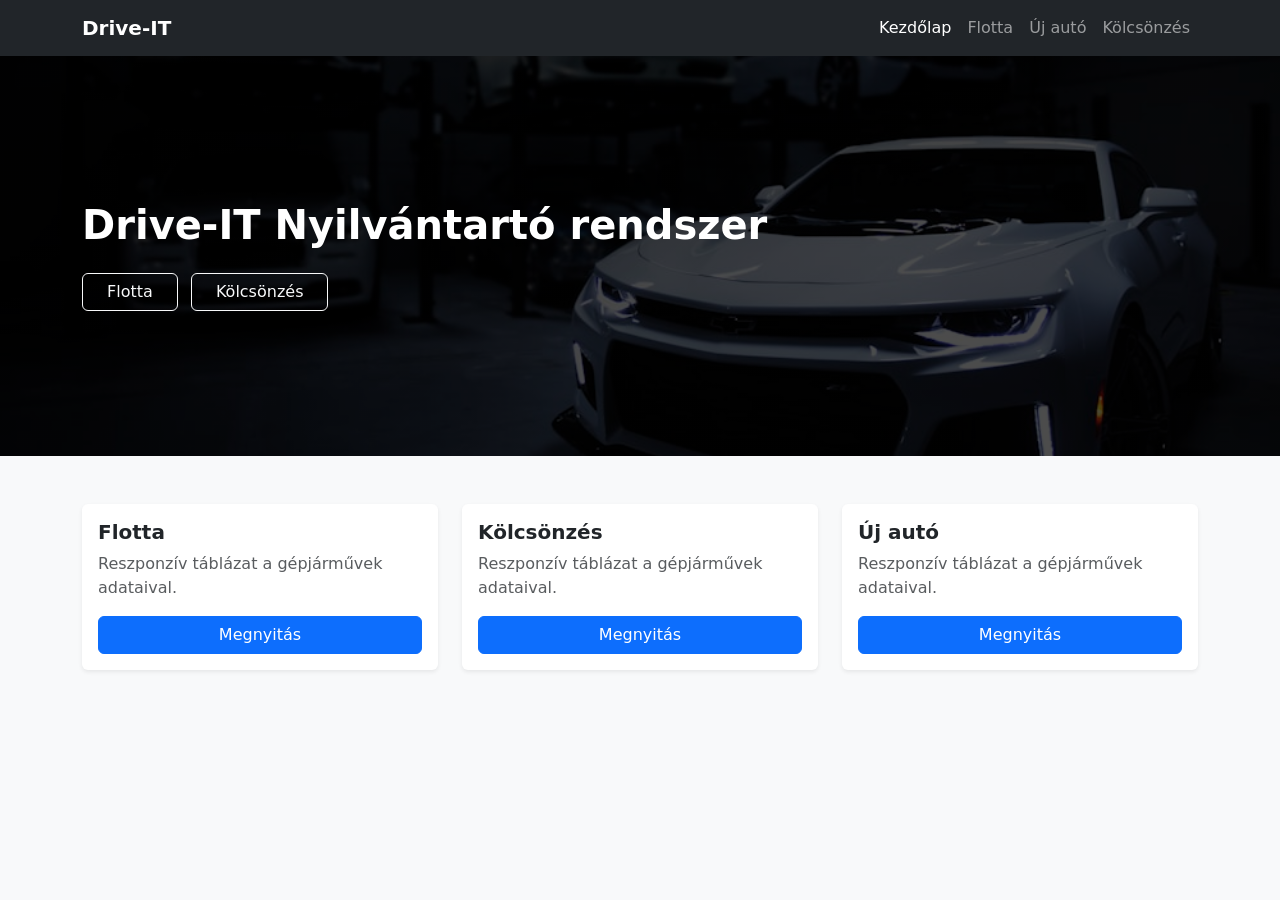
==== index.html @ 904fb3d7 "first commit" ====
<!DOCTYPE html>
<html lang="hu">
<head>
    <meta charset="UTF-8">
    <meta name="viewport" content="width=device-width, initial-scale=1.0">
    <title>Drive-IT - Kezdőlap</title>
    <link rel="stylesheet" href="./bootstrap/css/bootstrap.min.css">
    <link rel="stylesheet" href="style.css">
</head>
<body class="bg-light">
    
    <nav class="navbar navbar-expand-lg navbar-dark bg-dark">
        <div class="container">
            <a class="navbar-brand" href="index.html">Drive-IT</a>
            <button class="navbar-toggler" type="button" data-bs-toggle="collapse" data-bs-target="#navbarNav">
                <span class="navbar-toggler-icon"></span>
            </button>
            <div class="collapse navbar-collapse justify-content-end" id="navbarNav">
                <ul class="navbar-nav">
                    <li class="nav-item"><a class="nav-link active" href="index.html">Kezdőlap</a></li>
                    <li class="nav-item"><a class="nav-link" href="flotta.html">Flotta</a></li>
                    <li class="nav-item"><a class="nav-link" href="uj-auto.html">Új autó</a></li>
                    <li class="nav-item"><a class="nav-link" href="kolcsonzes.html">Kölcsönzés</a></li>
                </ul>
            </div>
        </div>
    </nav>

    
    <header class="hero-section">
        <div class="container">
            <h1 class="fw-bold">Drive-IT Nyilvántartó rendszer</h1>
            <div class="mt-4">
                <a href="flotta.html" class="btn btn-outline-light px-4 me-2">Flotta</a>
                <a href="kolcsonzes.html" class="btn btn-outline-light px-4">Kölcsönzés</a>
            </div>
        </div>
    </header>

    
    <main class="container my-5">
        <div class="row g-4">
            <div class="col-md-4">
                <div class="card h-100 shadow-sm border-0">
                    <div class="card-body">
                        <h5 class="card-title fw-bold">Flotta</h5>
                        <p class="card-text text-muted">Reszponzív táblázat a gépjárművek adataival.</p>
                        <a href="flotta.html" class="btn btn-primary w-100">Megnyitás</a>
                    </div>
                </div>
            </div>
            <div class="col-md-4">
                <div class="card h-100 shadow-sm border-0">
                    <div class="card-body">
                        <h5 class="card-title fw-bold">Kölcsönzés</h5>
                        <p class="card-text text-muted">Reszponzív táblázat a gépjárművek adataival.</p>
                        <a href="kolcsonzes.html" class="btn btn-primary w-100">Megnyitás</a>
                    </div>
                </div>
            </div>
            <div class="col-md-4">
                <div class="card h-100 shadow-sm border-0">
                    <div class="card-body">
                        <h5 class="card-title fw-bold">Új autó</h5>
                        <p class="card-text text-muted">Reszponzív táblázat a gépjárművek adataival.</p>
                        <a href="uj-auto.html" class="btn btn-primary w-100">Megnyitás</a>
                    </div>
                </div>
            </div>
        </div>
    </main>

    <script src="./bootstrap/js/bootstrap.bundle.min.js"></script>
</body>
</html>
---- style.css ----
.navbar-brand {
    font-weight: bold;
}


.hero-section {
    background-image: linear-gradient(rgba(0, 0, 0, 0.7), rgba(0, 0, 0, 0.7)), url('banner.jpg');
    background-size: cover;
    background-position: center;
    height: 400px;
    color: white;
    display: flex;
    align-items: center;
}


.form-container {
    max-width: 800px;
    margin: 0 auto;
}
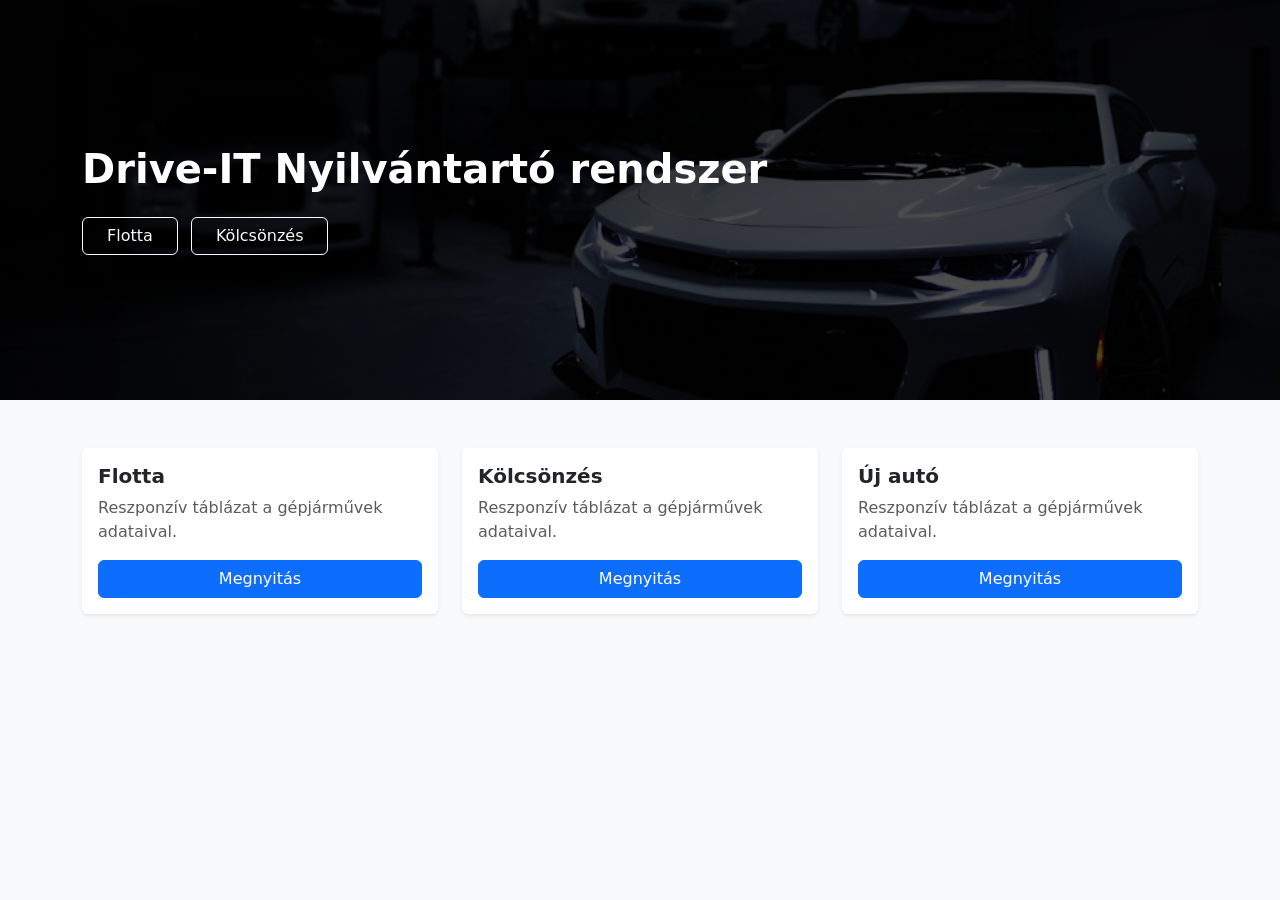
==== commit fb99e6bf: "1.1" ====
--- a/index.html
+++ b/index.html
@@ -9,22 +9,7 @@
 </head>
 <body class="bg-light">
     
-    <nav class="navbar navbar-expand-lg navbar-dark bg-dark">
-        <div class="container">
-            <a class="navbar-brand" href="index.html">Drive-IT</a>
-            <button class="navbar-toggler" type="button" data-bs-toggle="collapse" data-bs-target="#navbarNav">
-                <span class="navbar-toggler-icon"></span>
-            </button>
-            <div class="collapse navbar-collapse justify-content-end" id="navbarNav">
-                <ul class="navbar-nav">
-                    <li class="nav-item"><a class="nav-link active" href="index.html">Kezdőlap</a></li>
-                    <li class="nav-item"><a class="nav-link" href="flotta.html">Flotta</a></li>
-                    <li class="nav-item"><a class="nav-link" href="uj-auto.html">Új autó</a></li>
-                    <li class="nav-item"><a class="nav-link" href="kolcsonzes.html">Kölcsönzés</a></li>
-                </ul>
-            </div>
-        </div>
-    </nav>
+    
 
     
     <header class="hero-section">
